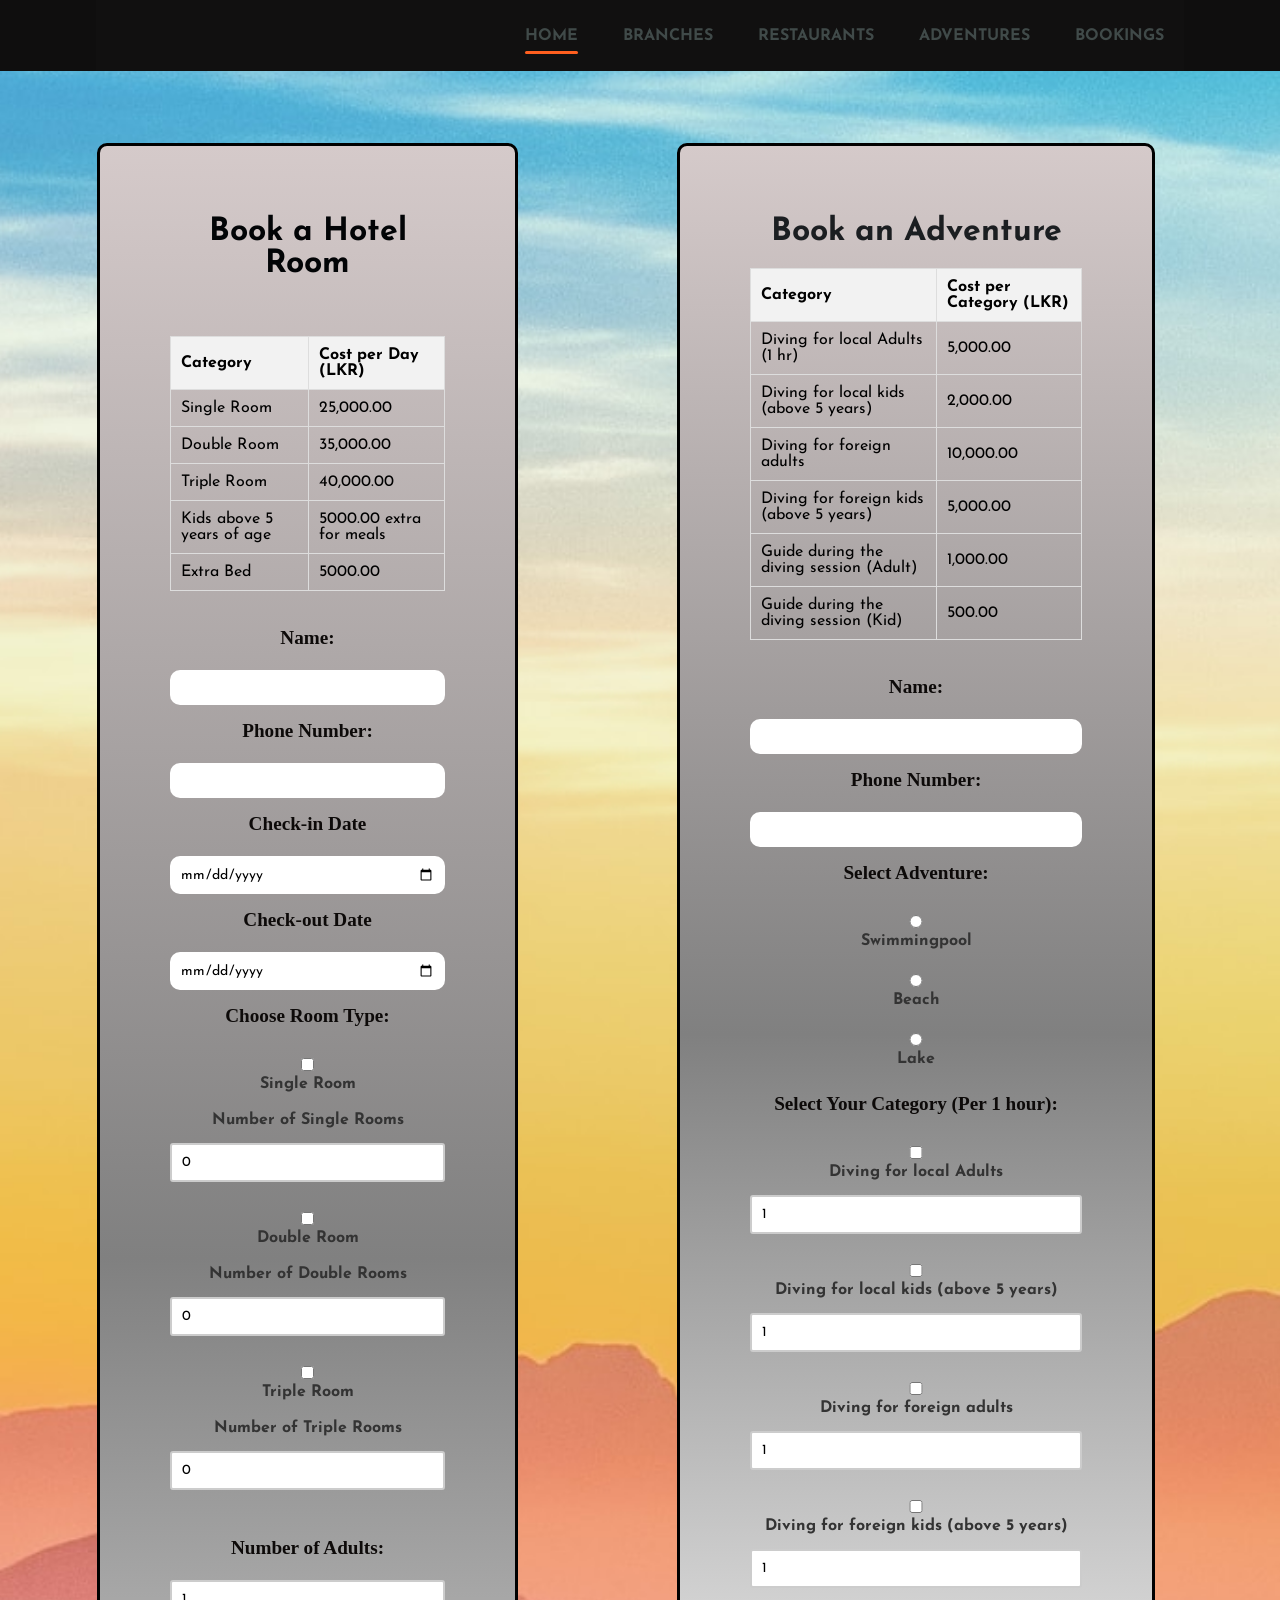
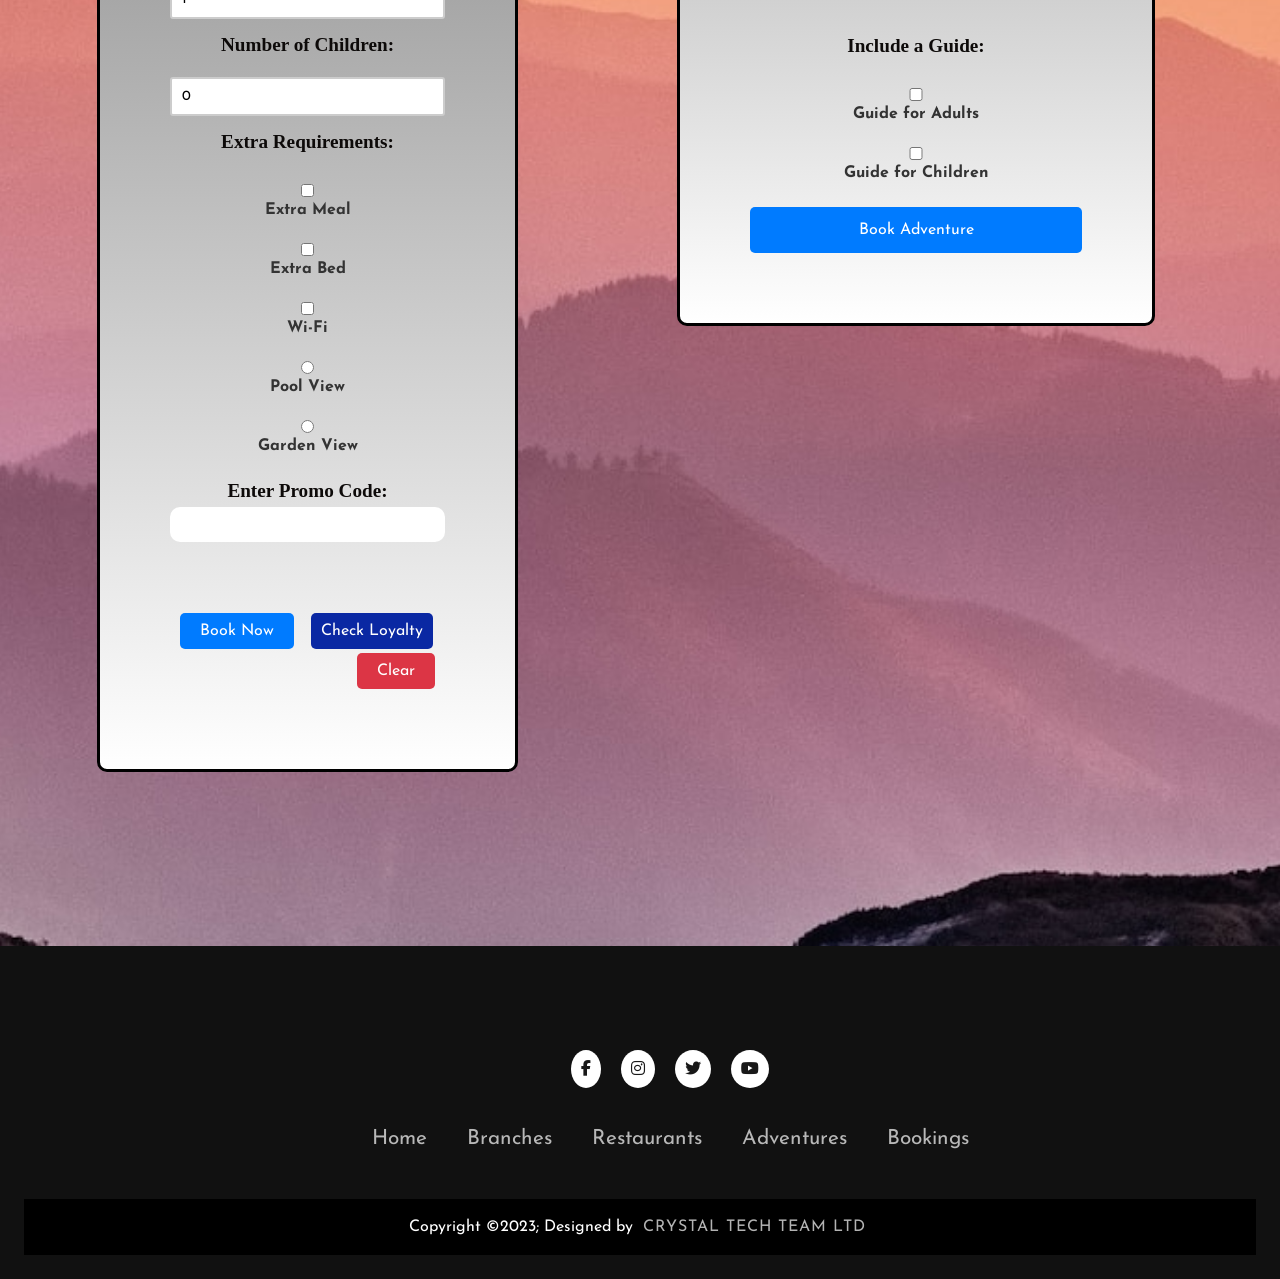
==== booking.html @ f9a80e19 "Add files via upload" ====
<!DOCTYPE html>
<html lang="en">
  <head>
    <meta charset="UTF-8" />
    <meta name="viewport" content="width=device-width, initial-scale=1.0" />
    <title>Welcome- Home</title>
    <link rel="stylesheet" href="booking.css" />

    <!--Link to the fonts used in the website, taken from fonts.google.com-->
    <link rel="preconnect" href="https://fonts.googleapis.com" />
    <link rel="preconnect" href="https://fonts.gstatic.com" crossorigin />
    <link
      href="https://fonts.googleapis.com/css2?family=Josefin+Sans:wght@300;400;500;600&display=swap"
      rel="stylesheet"
    />

    <link rel="preconnect" href="https://fonts.googleapis.com" />
    <link rel="preconnect" href="https://fonts.gstatic.com" crossorigin />
    <link
      href="https://fonts.googleapis.com/css2?family=Qwitcher+Grypen:wght@700&family=Tilt+Prism&family=Tulpen+One&display=swap"
      rel="stylesheet"
    />

      <link rel="preconnect" href="https://fonts.googleapis.com">
  <link rel="preconnect" href="https://fonts.gstatic.com" crossorigin>
  <link href="https://fonts.googleapis.com/css2?family=Cedarville+Cursive&family=Qwitcher+Grypen:wght@700&family=Roboto&family=Tilt+Prism&family=Tulpen+One&display=swap" rel="stylesheet">

  <link rel="stylesheet" href="https://cdnjs.cloudflare.com/ajax/libs/font-awesome/6.4.2/css/all.min.css"> 

  <!--Favicon-->
  <link rel="icon" type="img/png" href="images/favicon-32x32.png" >
  <link rel="manifest" href="manifest.json">
 </head>
  <body>
<!-- navigation bar -->
<header>
  <nav class="navbar">
    <a href="index.html" class="logo">crystal</a>
    <div class="hamburger">
      <div class="line"></div>
      <div class="line"></div>
      <div class="line"></div>
    </div>
    <ul>
      <li class="active"><a href="index.html">Home</a></li>
      <li><a href="branches.html">Branches</a></li>
      <li class="dropdown-parent">
        <a href="restaurants.html">Restaurants</a>
        <!--This is the dropdown-->
        <ul class="dropdown">
          <li><a href="event-1.html">Event 1</a></li>
          <li><a href="event-2.html">Event 2</a></li>
        </ul>
        <!--This is the dropdown-->
      </li>
      <li><a href="adventures.html">Adventures</a></li>
      <li><a href="booking.html">Bookings</a></li>
    </ul>
  </nav>
</header>
     <main>
        <!-- Book hotel room -->
      <center> <section class="booking-form1">
            <h2>Book a Hotel Room</h2><br>

            <div id="costTable1">
                <table>
                    <thead>
                        <tr>
                            <th>Category </th>
                            <th>Cost per Day (LKR)</th>
                        </tr>
                    </thead>
                    <tbody>
                        <tr>
                            <td>Single Room</td>
                            <td>25,000.00</td>
                        </tr>
                        <tr>
                            <td>Double Room</td>
                            <td>35,000.00</td>
                        </tr>
                        <tr>
                            <td>Triple Room</td>
                            <td>40,000.00</td>
                        </tr>
                        <tr>
                            <td>Kids above 5 years of age</td>
                            <td>5000.00 extra for meals</td>
                        </tr>
                        <tr>
                            <td>Extra Bed</td>
                            <td>5000.00</td>
                        </tr>
                    </tbody>
                </table>
            </div><br>

        <form  id="hotelBookingForm"> 

        <label for="customerName" class="ChooseRoom">Name:</label><br>
        <input type="text" id="customerName" name="customerName" required>

        <label for="customerPhone" class="ChooseRoom">Phone Number:</label><br>
        <input type="tel" id="customerPhone" name="customerPhone" pattern="[0-9]{10}" required>


        <label for="check-in"  class="ChooseRoom">Check-in Date</label><br>
        <input type="date" id="check-in" name="check-in" required>

        <label for="check-out"  class="ChooseRoom">Check-out Date</label><br>
        <input type="date" id="check-out" name="check-out" required>

        <label class="ChooseRoom">Choose Room Type:</label><br>
        <label for="singleRoom">
            <input type="checkbox" id="singleRoom" name="roomType" value="single"> Single Room
        </label>
        <label for="numberOfSingleRooms">Number of Single Rooms</label>
        <input type="number" id="numberOfSingleRooms" name="numberOfSingleRooms" min="0" value="0">

        <label for="doubleRoom">
            <input type="checkbox" id="doubleRoom" name="roomType" value="double"> Double Room
        </label>
        <label for="numberOfDoubleRooms">Number of Double Rooms</label>
        <input type="number" id="numberOfDoubleRooms" name="numberOfDoubleRooms" min="0" value="0">

        <label for="tripleRoom">
            <input type="checkbox" id="tripleRoom" name="roomType" value="triple"> Triple Room
        </label>
        <label for="numberOfTripleRooms">Number of Triple Rooms</label>
        <input type="number" id="numberOfTripleRooms" name="numberOfTripleRooms" min="0" value="0">
<br><br>
        <label for="numberOfAdults" class="ChooseRoom">Number of Adults:</label>
        <br>
        <input type="number" id="numberOfAdults" name="numberOfAdults" min="1" value="1">

        <label for="numberOfChildren" class="ChooseRoom">Number of Children:</label>
        <br>
        <input type="number" id="numberOfChildren" name="numberOfChildren" min="0" value="0">

        <label class="ChooseRoom" id="ExtraRequirements">Extra Requirements:</label><br>
        <label for="extraMeal">
            <input type="checkbox" id="extraMeal" name="extraRequirements" value="extraMeal"> Extra Meal
        </label>
        <label for="extraBed">
            <input type="checkbox" id="extraBed" name="extraRequirements" value="extraBed"> Extra Bed
        </label>
        <label for="wifi">
            <input type="checkbox" id="wifi" name="extraRequirements" value="wifi"> Wi-Fi
        </label>
        <label for="poolView">
            <input type="radio" id="poolView" name="extraRequirements" value="poolView"> Pool View
        </label>
        <label for="gardenView">
            <input type="radio" id="gardenView" name="extraRequirements" value="gardenView"> Garden View
        </label><br>

        <label for="promoCode" class="ChooseRoom">Enter Promo Code:</label>
        <input type="text" id="promoCode" name="promoCode"><br><br>


        <div class="button-container">
            <button type="button" id="RoomBook">Book Now</button>
            <button type="button" id="CheckLoyalty">Check Loyalty</button>
            <button type="button" id="ClearButton">Clear</button>
        </div>

                <div id="DisplayBookNow"></div>
                <div id="DisplayLoyaltyPoints"></div>
            </form>
        </section></center>

        <div class="space"></div>

        <!-- Book an adventure -->
       <center> <section class="booking-form2">
            <h2>Book an Adventure</h2>
            <div id="costTable2">
                <table>
                    <thead>
                        <tr>
                            <th>Category </th>
                            <th>Cost per Category (LKR)</th>
                        </tr>
                    </thead>
                    <tbody>
                        <tr>
                            <td>Diving for local Adults (1 hr)</td>
                            <td>5,000.00</td>
                        </tr>
                        <tr>
                            <td>Diving for local kids (above 5 years)</td>
                            <td>2,000.00</td>
                        </tr>
                        <tr>
                            <td>Diving for foreign adults </td>
                            <td>10,000.00</td>
                        </tr>
                        <tr>
                            <td>Diving for foreign kids (above 5 years)</td>
                            <td>5,000.00</td>
                        </tr>
                        <tr>
                            <td>Guide during the diving session (Adult)</td>
                            <td>1,000.00</td>
                        </tr>
                        <tr>
                            <td>Guide during the diving session (Kid)</td>
                            <td>500.00</td>
                    </tbody>
                </table>
            </div><br>
            <form>
                <label for="customerName" class="ChooseRoom">Name:</label><br>
                <input type="text" id="AdventureCustomer" name="customerName" required>

                <label for="customerPhone" class="ChooseRoom">Phone Number:</label><br>
                <input type="tel" id="AdventurePhone" name="customerPhone" pattern="[0-9]{10}" required>

                <label class="ChooseRoom">Select Adventure:</label><br>
                <label for="Swimmingpool">
                <input type="radio" id="Swimmingpool" name="adventure" value="Swimmingpool" required> Swimmingpool
                </label>

                <label for="Beach">
                <input type="radio" id="Beach" name="adventure" value="Beach" required> Beach
                </label>

                <label for="Lake">
                <input type="radio" id="Lake" name="adventure" value="Lake" required> Lake
                </label><br>

                <label class="ChooseRoom">Select Your Category (Per 1 hour): </label><br>
                <label for="localAdultDiving">
                <input type="checkbox" id="localAdultDiving" name="adventure" value="localAdultDiving" required> Diving for local Adults
                </label>
                <input type="number" id="localAdultDivingParticipants" name="localAdultDivingParticipants" min="1" value="1" required>
                <label for="localKidDiving">
                <input type="checkbox" id="localKidDiving" name="adventure" value="localKidDiving" required> Diving for local kids (above 5 years)
                </label>
                <input type="number" id="localKidDivingParticipants" name="localKidDivingParticipants" min="1" value="1" required>
                <label for="foreignAdultDiving">
                <input type="checkbox" id="foreignAdultDiving" name="adventure" value="foreignAdultDiving" required> Diving for foreign adults
                </label>
                <input type="number" id="foreignAdultDivingParticipants" name="foreignAdultDivingParticipants" min="1" value="1" required>
                <label for="foreignKidDiving">
                <input type="checkbox" id="foreignKidDiving" name="adventure" value="foreignKidDiving" required> Diving for foreign kids (above 5 years)
                </label>
                <input type="number" id="foreignKidDivingParticipants" name="foreignKidDivingParticipants" min="1" value="1" required><br><br>
                
                <label class="ChooseRoom">Include a Guide: </label><br>
                <label for="guideAdultCheckbox"> 
                <input type="checkbox" id="guideAdultCheckbox"> Guide for Adults</label>

                <label for="guideChildrenCheckbox"> 
                <input type="checkbox" id="guideChildrenCheckbox"> Guide for Children</label><br>
        
                <button type="button" id="AdventureBook">Book Adventure</button>

                <div id="DisplayAdventureBookings"></div>
            </form></center>
        </section>
        
      
        
    </main>
    <br><br><br><br>
    <footer>
        <div class="footercontainer">
          <div class="socialicons">
            <a href="https://web.facebook.com/?_rdc=1&_rdr"><i class="fa-brands fa-facebook-f"></i></a>
            <a href="https://www.instagram.com/"><i class="fa-brands fa-instagram"></i></a>
            <a href="https://twitter.com/"><i class="fa-brands fa-twitter"></i></a>
            <a href="https://youtube.com/"><i class="fa-brands fa-youtube"></i></a>
          </div>
          <div class="footernav">
            <ul>
              <li><a href="index.html">Home</a></li>
              <li><a href="branches.html">Branches</a></li>
              <li><a href="restaurants.html">Restaurants</a></li>
              <li><a href="adventures.html">Adventures</a></li>
              <li><a href="bookings.html">Bookings</a></li>
            </ul>
          </div>
        </div>
        <div class="footerbottom">
          <p>Copyright &copy;2023; Designed by <span class="designer">Crystal Tech Team LTD</span></p>
        </div>
        <!--References:
        image credits: pexels.com-->
      </footer>
      
  
    </div>
    <script src="booking.js" defer></script>
</body>
</html>
---- booking.css ----
*{
    margin: 0;
    padding: 0;
    font-family: 'Lucida Sans', 'Lucida Sans Regular', 'Lucida Grande', 'Lucida Sans Unicode', Geneva, Verdana, sans-serif;
}
body {
    font-family: 'Arial Narrow Bold', sans-serif;
    margin: 0;
    padding: 0;
    background-color: #101010;
}

.banner{
    margin: 0;
    padding: 0;
    background-size: cover; 
    background-position: center;
    background-repeat: no-repeat; 
    background-attachment: fixed; 
}
footer {
    background-color: #333;
    color: white;
    text-align: center;
    padding: 1.5rem;
    margin: auto;
}

.logo{
    width: 140px;
    cursor: pointer;

}

nav {
    width: 85%;
    margin: auto;
    padding: 25px 0;
    display: flex;
    align-items: center;
    justify-content: space-between;

}

nav ul li{
    list-style-type: none;
    display: inline-block;
    margin: 0 20px;
    position: relative;
}

nav ul li a{
    color: rgb(28, 26, 26);
    text-decoration: none;
    font-weight: bold;
    text-transform: uppercase;
}

nav ul li::after{
    content: '';
    height: 5px;
    width: 0%;
    background: #FF5F1F;
    position: absolute;
    left: 0;
    bottom: -10px;
    transition: 0.5s;
}

nav ul li:hover{
    transform: scale(1.1);
}

nav ul li:hover::after{
    width: 100%;  
}

main {
    padding: 2rem;
    display: flex;
    flex-wrap: wrap;
    justify-content: space-around;
}

.signin{
    margin-right: auto;
    width: 30px;
}


.menu-toggle {
    display: none;
    cursor: pointer;
}

.bar {
    width: 30px;
    height: 3px;
    background-color: #170802;
    margin: 6px 0;
}

.menu-link {
    display: inline-block;
    background-color: #007bff;
    color: #fff;
    text-decoration: none;
    padding: 5px 10px;
    border-radius: 5px;
    margin-top: 10px;
    transition: background-color 0.3s;
}


.menu-link:hover {
    background-color: #0056b3;
}

#costTable1,#costTable2 {
    margin-top: 20px;
}

table {
    width: 100%;
    border-collapse: collapse;
}

table, th, td {
    border: 2px solid #593bc4;
}

th, td {
    padding: 12px;
    text-align: left;
}

th {
    background-color: #f2f2f2;
}


/* Styling for individual booking forms */
.booking-form1 {
    background-image: linear-gradient(rgb(213, 202, 202), grey, white); 
      border: 3px solid;
    border-image-slice: 1;

    margin-top: 100px;
    margin-bottom: 1500px;
    border-radius: 10px;
    padding: 70px;
    width: 50%;
    margin: auto;
}

.booking-form2 {
    background-image: linear-gradient(rgb(213, 202, 202), grey, white); 
    border: 3px solid;
    border-image-slice: 1;
    margin-top: 1000px;
    margin-bottom: 1500px;
    border-radius: 10px;
    padding: 70px;
    width: 50%;
    margin: auto;
}

.space{
    
    margin-top: 700px;
    margin-bottom: 900px;
}

.ChooseRoom {
    display: block;
    margin: auto;
    font-size: larger;
    font-family: Cambria, Cochin, Georgia, Times, 'Times New Roman', serif;
    color: #0d0a09;
}


.booking-form1 h2 {
    color: #020406;
    margin-bottom: 20px;
    text-align: center;
}
.booking-form2 h2 {
    color: #1b1e21;
    margin-bottom: 20px;
    text-align: center;
}
.booking-form3 h2 {
    color: #202223;
    margin-bottom: 20px;
    text-align: center;
}
.booking-form4 h2 {
    color: #010101;
    margin-bottom: 20px;
    text-align: center;
}
/* Styling for form elements */
label {
    display: block;
    font-weight: bold;
    margin-bottom: 5px;
}

input[type="date"],
input[type="number"],
input[type="text"],
input[type="tel"],
select {
    width: 100%;
    padding: 10px;
    margin-bottom: 15px;
    border: 2px solid #ccc;
    border-radius: 3px;
    font-size: 14px;
}

.button-container {
    text-align: right; /* Align buttons to the right */
}

/* Style for the Book Now button */
#RoomBook {
    background-color: #007bff;
    color: #fff;
    padding: 10px 20px;
    border: none;
    border-radius: 5px;
    font-size: 16px;
    cursor: pointer;
    margin-right: 10px; /* Adjust margin as needed */
}

#RoomBook:hover {
    background-color: #0056b3;
}

#AdventureBook {
    background-color:#007bff; 
    color: white; 
    padding: 15px 20px; 
    font-size: 16px; 
    border: none;
    border-radius: 5px; 
    cursor: pointer; 
}

#AdventureBook:hover {
    background-color:  #0056b3;
}

#DisplayAdventureBookings {
    display: none; /* Initially hide the element */
    margin-top: 20px;
    padding: 20px;
    border: 1px solid #000000;
    border-radius: 15px;
    background-color: #fcb87a;
}

#DisplayAdventureBookings.show {
    display: block;
}
/* Style for the Clear button */
#ClearButton {
    background-color: #dc3545;
    color: #fff;
    padding: 10px 20px;
    border: none;
    border-radius: 5px;
    font-size: 16px;
    cursor: pointer;
}

#ClearButton:hover {
    background-color: #bd2130;
}

#DisplayBookNow {
    display: none; /* Initially hide the element */
    margin-top: 20px;
    padding: 20px;
    border: 1px solid #000000;
    border-radius: 15px;
    background-color: #fcb87a;
}

#DisplayBookNow.show {
    display: block;
}

#CheckLoyalty {
    background-color: #0a28a3; 
    color: white;
    padding: 10px;
    text-align: center;
    text-decoration: none;
    display: inline-block;
    font-size: 16px;
    margin: 4px 2px;
    cursor: pointer;
    border-radius: 5px;
}

#CheckLoyalty:hover {
    background-color: #150337;
}
.button-container{
    margin: 10px;
    border-radius: 10px;
}

#DisplayLoyaltyPoints {
    display: none; /* Initially hide the element */
    margin-top: 20px;
    padding: 15px;
    border: 1px solid #ddd;
    border-radius: 8px;
    background-color: #f9f9f9;
}

#DisplayLoyaltyPoints.show {
    display: block;
}




/* Responsive Navigation Styles */
@media screen and (max-width: 768px) {
    .nav-links {
        display: none;
        flex-direction: column;
        background-color: #0c0a0a;
        position: absolute;
        top: 80px;
        right: 0;
        width: 100%;
        text-align: center;
    }

    .nav-links.active {
        display: flex;
    }

    .nav-links li {
        margin: 20px 0;
    }

    .menu-toggle {
        display: block;
        position: absolute;
        top: 20px;
        right: 20px;
        z-index: 1000;
    }

    .banner {
        background-size: auto; 
    }
}


/* responsiveness */
@media screen and (max-width: 768px) {
    main {
        flex-direction: column; 
    }

    .booking-form {
        width: 25%;
    }
}
* {
    margin: 0;
    padding: 0;
    font-family: "Josefin Sans", sans-serif;
  }
  
  body {
    background-image: url(/images/booking-bg.jpg);
    background-position: center;
    background-size: cover;
    background-repeat: no-repeat;
  }
  
  /*Navigation bar container*/
  header {
    width: 100%;
    height: auto;
    background: #0f0e0e;
    background-position: center;
    background-size: cover;
  }
  
  .navbar {
    width: 85%;
    margin: auto;
    padding: 35px 0;
    display: flex;
    align-items: center;
    justify-content: space-between;
    height: 1px;
  }
  
  .logo {
    width: 120px;
    cursor: pointer;
    margin-left: 10px;
    text-transform: uppercase;
    text-decoration: none;
    font-size: 24px;
    -webkit-background-clip: text;
    background-clip: text;
    color: transparent;
    font-weight: bold;
  }
  
  .navbar ul li {
    list-style: none;
    display: inline-block;
    margin: 0 20px;
    position: relative;
  }
  
  .navbar ul li a {
    text-decoration: none;
    text-transform: uppercase;
    color: #404a49;
  }
  
  .navbar ul li::after {
    content: "";
    height: 3px;
    width: 0;
    position: absolute;
    left: 0;
    bottom: -10px;
    transition: 0.8s;
    border-radius: 5px;
  }
  
  .navbar ul li.active::after {
    width: 100%;
  }
  
  .navbar ul li:hover::after {
    width: 100%;
  }
  
  /* Add styles for the dropdown */
  .navbar ul .dropdown-parent {
    position: relative;
  }
  
  .navbar ul .dropdown {
    display: none;
    position: absolute;
    align-items: center;
    text-align: center;
    justify-content: center;
    top: 100%;
    left: 0;
    background-color: #ffffff;
    box-shadow: 0px 5px 10px rgba(0, 0, 0, 0.2);
    padding: 10px;
    width: 100%;
    transition: 0.8s;
    z-index: 1;
  }
  
  .navbar ul .dropdown li {
    display: block;
    margin: 30px 0;
  }
  
  /* Show the dropdown when the parent item is hovered */
  .navbar ul .dropdown-parent:hover .dropdown {
    display: block;
    transition: 0.8s;
  }
  
  .hamburger {
    display: none; /* Hide the hamburger icon by default on larger screens */
    cursor: pointer;
    padding: 10px;
  }
  
  .hamburger .line {
    width: 30px;
    height: 3px;
    background-color: #2c3030;
    margin-bottom: 5px;
  }
  
  @media only screen and (max-width: 950px) {
    .navbar ul li:not(:first-child) {
      display: none; /* Hide navigation items except the home link */
    }
  
    .hamburger {
      display: block; /* Show the hamburger icon on smaller screens */
    }
  
    .navbar.active ul {
      position: absolute;
      top: 60px;
      left: 0;
      width: 100%;
      background-color: #101010;
      text-align: center;
    }
  
    .navbar.active ul li {
      display: block; /* Show navigation items when the hamburger icon is active */
      margin-bottom: 20px;
    }
    .navbar ul li.active::after {
      display: none;
    }
  
    .navbar ul li:hover::after {
      display: none;
    }
  }
  
  
  
  @media (max-width: 768px){
      .booking-form{
          margin-left: 0;
          padding-left: 10px;
          transform: scale(90%);
      }
  }
  
  h2,
  h3 {
    font-weight: bold;
    color: #333;
    margin-bottom: 15px;
  }
  
  .booking-section {
    margin-bottom: 20px;
  }
  
  .form-group {
    margin-bottom: 15px;
  }
  
  label {
    font-weight: bold;
    color: #333;
    display: block;
    margin-bottom: 5px;
  }
  
  input[type="text"],
  input[type="date"],
  input[type="email"],
  input[type="tel"],
  select,
  textarea {
    width: 100%;
    padding: 10px;
    margin-top: 5px;
    border-radius: 10px;
    border: none;
    outline: none;
  }
  
  #room-type {
    width: 100%;
  }
  
  #participants {
    padding: 10px 10px;
    border-radius: 10px;
    border: none;
    outline: none;
  }
  
  #submit-button {
    background-color: #2c2829;
    border: none;
    padding: 10px 10px;
    border-radius: 25px;
    cursor: pointer;
    transition: 0.8s;
  }
  
  #submit-button a{
      text-decoration: none;
      color: #000;
      text-align: center;
  }
  
  #submit-button:hover {
      background-color: cyan;
      box-shadow: 0 0 5px cyan, 0 0 10px cyan, 0 0 10px cyan, 0 0 100px cyan,
        0 0 200px cyan; /*This is the neon lighting effect that turns on when hovered*/
      transition: 0.8s ease;
    }
  
  /*footer content*/
  footer{
      background-color: #111;
      margin-top: 30px;
    }
    
    .footercontainer{
      width: 100%;
      padding: 70px 30px 20px;
    }
    
    .socialicons{
      display: flex;
      justify-content: center;
    }
    
    .socialicons a{
      text-decoration: none;
      padding: 10px;
      background-color: #ffffff;
      margin: 10px;
      border-radius: 50%;
    }
    
    .socialicons a i{
      color: #000000;
      opacity: 0.9;
    }
    
    .socialicons a:hover{
      background-color: #111;
      transition: 0.5s;
    }
    
    .socialicons a:hover i{
      color: white;
      transform: 0.5s;
    }
    
    .footernav{
      margin: 30px 0;
    }
    
    .footernav ul{
      display: flex;
      justify-content: center;
      list-style: none;
    }
    
    .footernav ul li a{
      color: #ffffff;
      margin: 20px;
      text-decoration: none;
      font-size: 1.3em;
      opacity: 0.7;
      transition: 0.7;
    }
    
    .footernav ul li a:hover{
      opacity: 1;
    }
    
    .footerbottom{
      background-color: #000000;
      padding: 20px;
      text-align: center;
    }
    
    .footerbottom p{
      color: #ffffff;
    }
    
    .designer{
     opacity: 0.7; 
     text-transform: uppercase;
     letter-spacing: 1px;
     font-weight: 400;
     margin: 0px 5px;
    }
    
    @media (max-width: 700px){
      
      .footernav ul{
        display: flex;
        flex-direction: column;
        align-items: center;
        padding: 0;
      }
    
      .footernav ul li{
        width: 100%;
        text-align: center;
        margin: 10px;
        
      }
    }
    fieldset {
      margin: 0 auto;
      max-width: 600px; /* Adjust the max-width as needed */
      padding: 20px;
    }
    
    /* Optional: Style for legend (if you have it) */
    legend {
      font-weight: bold;
    }
  
    /* Reset some default browser styles */
  body,
  h1,
  h2,
  h3,
  p,
  ul,
  li {
    margin: 0;
    padding: 0;
  }
  
  body {
    font-family: 'Arial', sans-serif;
  }
  
  /* Global styles */
  .section__container {
    max-width: 1200px;
    margin: 0 auto;
  }
  
  /* Header styles */
  nav {
    background-color: #111010;
    color: white;
    padding: 10px 0;
  }
  
  .nav__logo {
    font-size: 1.5rem;
    font-weight: bold;
  }
  
  .nav__links {
    list-style: none;
  }
  
  .nav__links li {
    display: inline;
    margin-right: 20px;
  }
  
  .nav__links a {
    text-decoration: none;
    color: white;
  }
  
  .active {
    font-weight: bold;
  }
  
  /* Header container styles */
  .header__container {
    background-image: url('your-header-image-url.jpg');
    background-size: cover;
    background-position: center;
    color: white;
    text-align: center;
    padding: 100px 0;
  }
  
  .header__content h1 {
    font-size: 3rem;
  }
  
  .header__content p {
    font-size: 1.5rem;
  }
  
  /* Booking form styles */
  .booking-form1,
  .booking-form2 {
    margin: 40px 0;
  }
  
  .booking-form1 h2,
  .booking-form2 h2 {
    font-size: 2rem;
    margin-bottom: 20px;
  }
  
  /* Table styles */
  table {
    width: 100%;
    border-collapse: collapse;
    margin-bottom: 20px;
  }
  
  table, th, td {
    border: 1px solid #ddd;
  }
  
  th, td {
    padding: 10px;
    text-align: left;
  }
  
  /* Form styles */
  form {
    display: flex;
    flex-direction: column;
  }
  
  label {
    margin: 10px 0;
  }
  
  input,
  select {
    margin: 5px 0;
    padding: 10px;
    width: 100%;
    box-sizing: border-box;
  }
  
  .checkbox-label {
    display: flex;
    align-items: center;
  }
  
  
  
  .button-container {
    margin-top: 20px;
  }
  
  button {
    padding: 10px;
    cursor: pointer;
    background-color: #333;
    color: white;
    border: none;
  }
  
  /* Display styles */
  #DisplayBookNow,
  #DisplayLoyaltyPoints,
  #DisplayAdventureBookings {
    margin-top: 20px;
    display: none;
  }
  
  .show {
    display: block;
  }
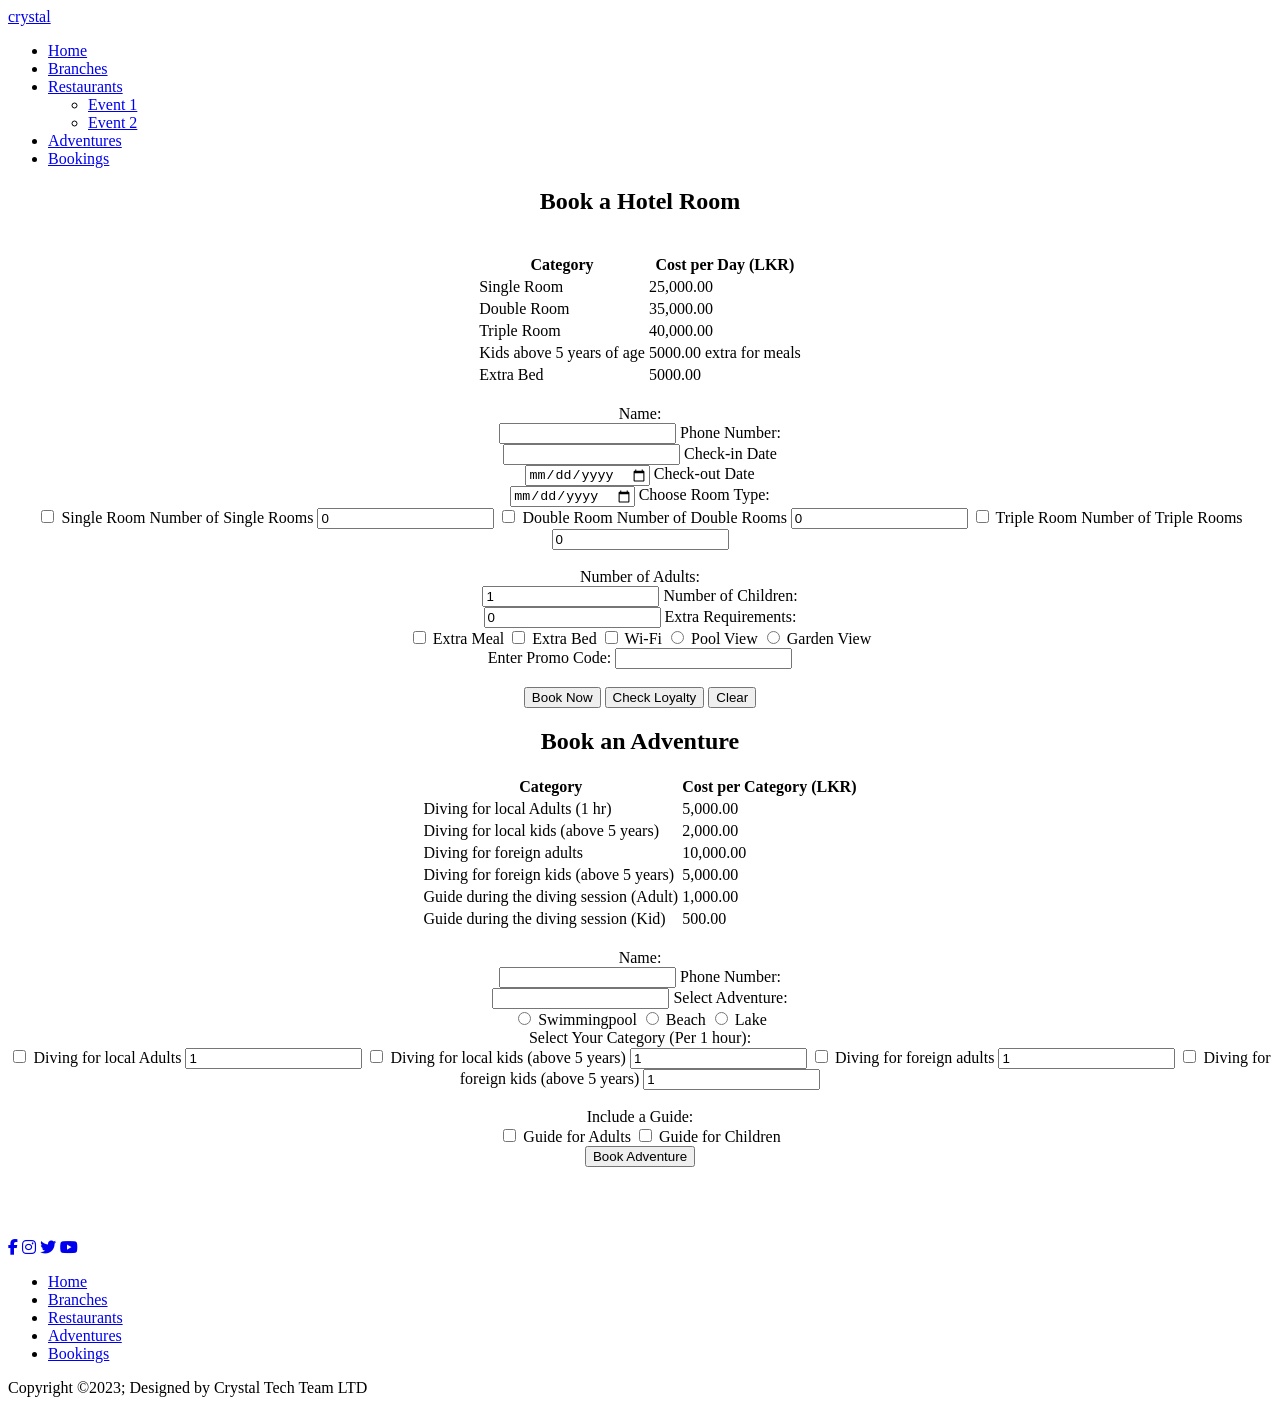
==== commit f6474431: "Update booking.html" ====
--- a/booking.html
+++ b/booking.html
@@ -3,7 +3,7 @@
   <head>
     <meta charset="UTF-8" />
     <meta name="viewport" content="width=device-width, initial-scale=1.0" />
-    <title>Welcome- Home</title>
+    <title>Book Now!</title>
     <link rel="stylesheet" href="booking.css" />
 
     <!--Link to the fonts used in the website, taken from fonts.google.com-->
